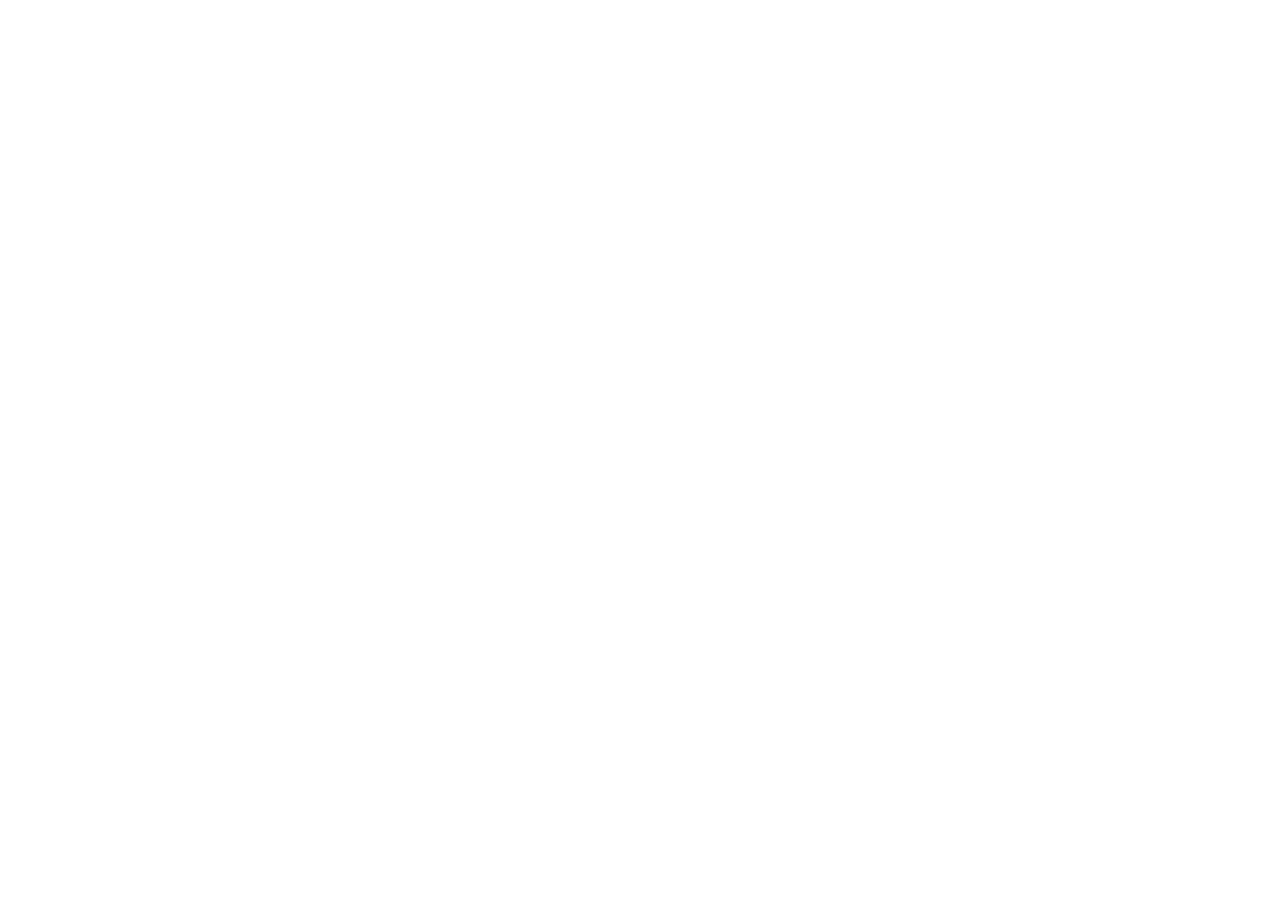
==== index.html @ 9c516836 "fichiers du début" ====
<!DOCTYPE html>
<html lang="en">
<head>
    <meta charset="UTF-8">
    <meta name="viewport" content="width=device-width, initial-scale=1.0">
    <title>Document</title>
</head>
<body>
    
</body>
</html>
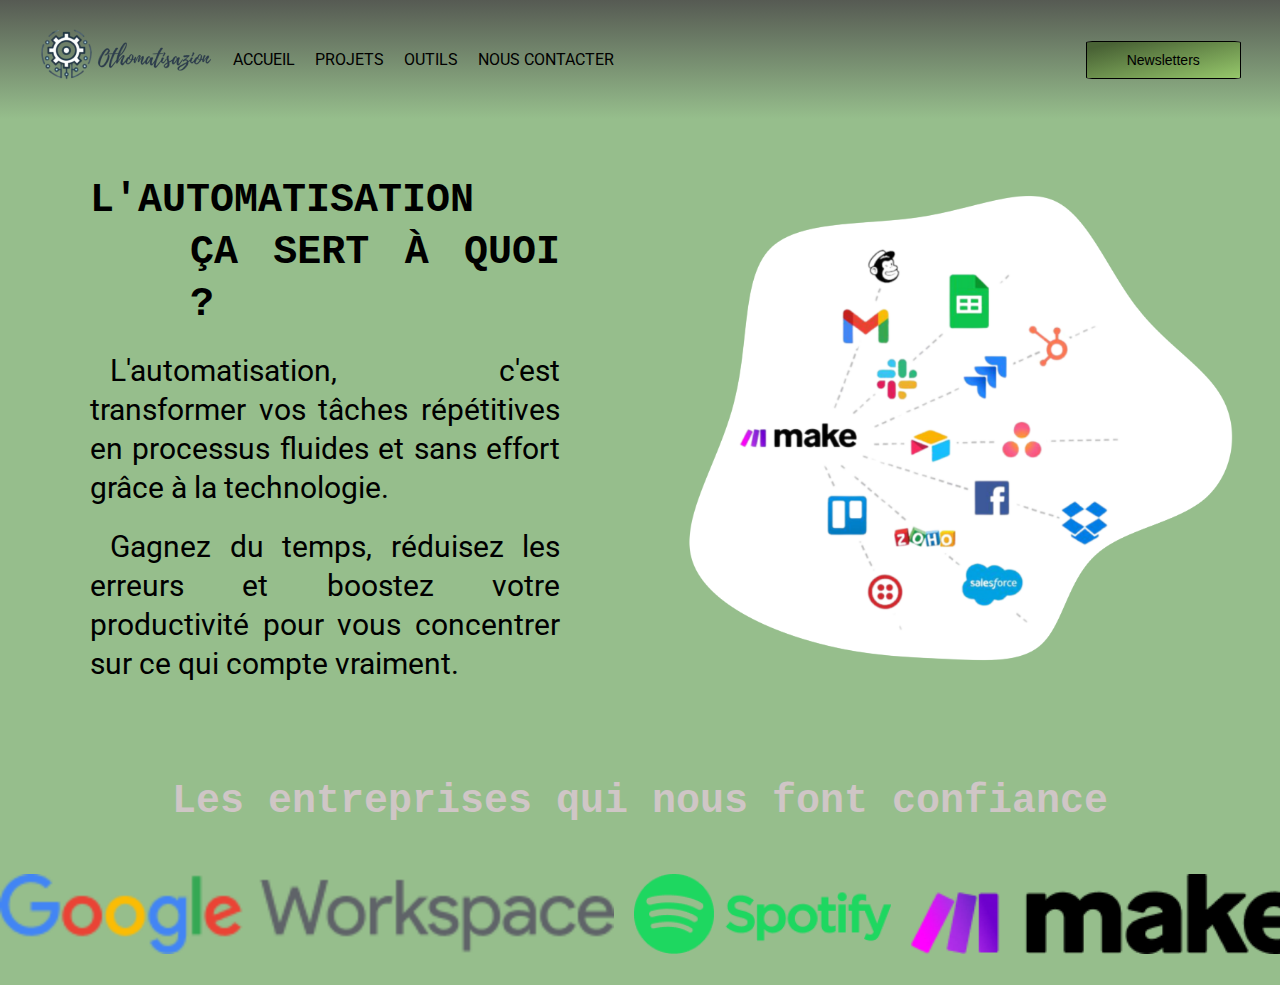
==== commit e1ff996e: "début de la page d'accueil" ====
--- a/index.html
+++ b/index.html
@@ -1,11 +1,77 @@
 <!DOCTYPE html>
 <html lang="en">
-<head>
-    <meta charset="UTF-8">
-    <meta name="viewport" content="width=device-width, initial-scale=1.0">
-    <title>Document</title>
-</head>
-<body>
-    
-</body>
-</html>+  <head>
+    <meta charset="UTF-8" />
+    <meta name="viewport" content="width=device-width, initial-scale=1.0" />
+    <link rel="stylesheet" href="CSS/global.css" />
+    <link rel="stylesheet" href="CSS/index.css" />
+    <script src="JS/index.js" defer></script>
+    <title>Othomatisazion</title>
+  </head>
+  <body>
+    <header>
+      <div class="logo">
+        <img src="img/logo.png" alt="Logo de l'entreprise" />
+      </div>
+      <nav>
+        <ul>
+          <li><a href="/">Accueil</a></li>
+          <li><a href="/">Projets</a></li>
+          <li><a href="/">Outils</a></li>
+          <li><a href="/">Nous contacter</a></li>
+        </ul>
+      </nav>
+      <div class="newsletters">
+        <button type="button" class="button-newsletters">Newsletters</button>
+      </div>
+    </header>
+
+    <div class="container">
+      <div class="main">
+        <div class="text">
+          <h1>
+            L'automatisation
+            <div class="tab">ça sert à quoi ?</div>
+          </h1>
+          <p>
+            L'automatisation, c'est transformer vos tâches répétitives en
+            processus fluides et sans effort grâce à la technologie.
+          </p>
+          <p>
+            Gagnez du temps, réduisez les erreurs et boostez votre productivité
+            pour vous concentrer sur ce qui compte vraiment.
+          </p>
+        </div>
+        <div class="ilustration">
+          <img class="blob" src="img/blob-make.png" alt="Blob 1" />
+        </div>
+      </div>
+      <div class="companies">
+        <h2>Les entreprises qui nous font confiance</h2>
+        <div class="logos">
+          <div class="logo-track">
+            <img
+              src="img/google-workspace logo.png"
+              alt="Logo de Google Workspace"
+            />
+            <img src="img/spotify logo.png" alt="Logo de Spotify" />
+            <img src="img/make-logo-rgb-3 logo.png" alt="Logo de Make" />
+            <img src="img/N8n-logo-new logo.png" alt="Logo de N8n" />
+            <img src="img/amazon.png" alt="Logo de Amazon" />
+            <img src="img/discord.png" alt="Logo de Discord" />
+            <!-- Duplicate for infinite scrolling -->
+            <img
+              src="img/google-workspace logo.png"
+              alt="Logo de Google Workspace"
+            />
+            <img src="img/spotify logo.png" alt="Logo de Spotify" />
+            <img src="img/make-logo-rgb-3 logo.png" alt="Logo de Make" />
+            <img src="img/N8n-logo-new logo.png" alt="Logo de N8n" />
+            <img src="img/amazon.png" alt="Logo de Amazon" />
+            <img src="img/discord.png" alt="Logo de Discord" />
+          </div>
+        </div>
+      </div>
+    </div>
+  </body>
+</html>
--- a/CSS/global.css
+++ b/CSS/global.css
@@ -0,0 +1,92 @@
+@import url('https://fonts.googleapis.com/css2?family=Roboto:wght@400&display=swap');
+
+*,
+::before,
+::after {
+    box-sizing: inherit;
+    margin: 0;
+    padding: 0;
+}
+
+html {
+    box-sizing: border-box;
+    font-size: 62.5%;
+}
+
+body {
+    color: black;
+    font-family: 'Roboto', sans-serif;
+    font-weight: normal;
+    background-color: #96BE8C;
+}
+
+h1 {
+    font-family: 'Roboto Mono', monospace;
+    text-transform: uppercase;
+    font-size: 40px;
+}
+
+.tab {
+    display: block;
+    margin-left: 10rem;
+}
+
+header {
+    background: linear-gradient(to bottom, rgba(75, 73, 73, 0.85), rgba(0, 0, 0, 0));
+    display: flex;
+    justify-content: flex-start; /* Align items to the left */
+    align-items: center;
+    padding: 1rem 1.5%;
+}
+
+header nav {
+    margin-left: 2rem; /* Adjust margin to position nav correctly */
+}
+
+header nav ul {
+    display: flex;
+    font-size: 1.6rem;
+    justify-content: flex-start; /* Align items to the left */
+    align-items: center;
+    list-style: none;
+    gap: 2rem;
+    text-transform: uppercase;
+}
+
+header nav ul li {
+    transition: transform 0.3s ease;
+}
+
+header nav ul li:hover {
+    transform: scale(1.05);
+}
+
+header .newsletters {
+    margin: 0 2rem;
+}
+
+header a {
+    color: black;
+    text-decoration: none;
+}
+header .newsletters {
+    margin-left: auto;
+}
+
+.button-newsletters {
+    background-image: linear-gradient(to bottom right, #496235 0%, #496235 10%, #96C86B 100%);
+    color: black;
+    padding: 1rem 4rem;
+    font-size: 1.4rem;
+    border-radius: 4%;
+    border: 1px black solid;
+    outline: none;
+    cursor: pointer;
+    transition: background-image 0.5s ease, transform 0.2s ease;
+}
+
+.button-newsletters:hover {
+    background-image: linear-gradient(to top, #7CA976, #7CA976);
+    transform: translate(-5px, -5px);
+    box-shadow: 3px 3px rgba(0, 0, 0, 0.3);
+}--- a/CSS/index.css
+++ b/CSS/index.css
@@ -0,0 +1,99 @@
+.main {
+    display: grid;
+    grid-template-columns: 1fr 1fr;
+    gap: 2rem;
+    margin: 2rem;
+    justify-items: center;
+    align-items: center;
+}
+
+.main .text {
+    margin: 0rem 7rem;
+    justify-content: center;
+    align-items: center;
+    text-align: justify;
+    line-height: 1.3;
+}
+
+h1 {
+    margin-bottom: 2rem;
+}
+
+p {
+    margin-bottom: 2rem;
+}
+
+.ilustration {
+    display: flex;
+    justify-content: center;
+    align-items: center;
+}
+
+.blob {
+    z-index: 1;
+    width: 600px;
+}
+
+p {
+    font-size: 30px;
+    text-indent: 2rem;
+}
+
+.make {
+    position: absolute;
+    z-index: 2;
+}
+
+.companies {
+    text-align: center;
+    margin: 20px 0;
+}
+
+.companies h2 {
+    margin-bottom: 20px;
+    font-size: 24px;
+    color: #333;
+}
+
+.logos {
+    display: flex;
+    overflow: hidden;
+    position: relative;
+    width: 100%;
+    height: 100px;
+    align-items: center;
+}
+
+.logos .logo-track {
+    display: flex;
+    gap: 20px;
+    animation: scroll 20s linear infinite;
+}
+
+.logos img {
+    height: 80px;
+    object-fit: contain;
+    transition: transform 0.3s;
+}
+
+.logos img:hover {
+    transform: scale(1.1);
+}
+
+@keyframes scroll {
+    0% {
+        transform: translateX(0);
+    }
+
+    100% {
+        transform: translateX(-100%);
+    }
+}
+
+.companies h2 {
+    font-size: 40px;
+    font-family: 'Roboto Mono', monospace;
+    color: rgb(207, 198, 198);
+    text-align: center;
+    padding: 2rem;
+}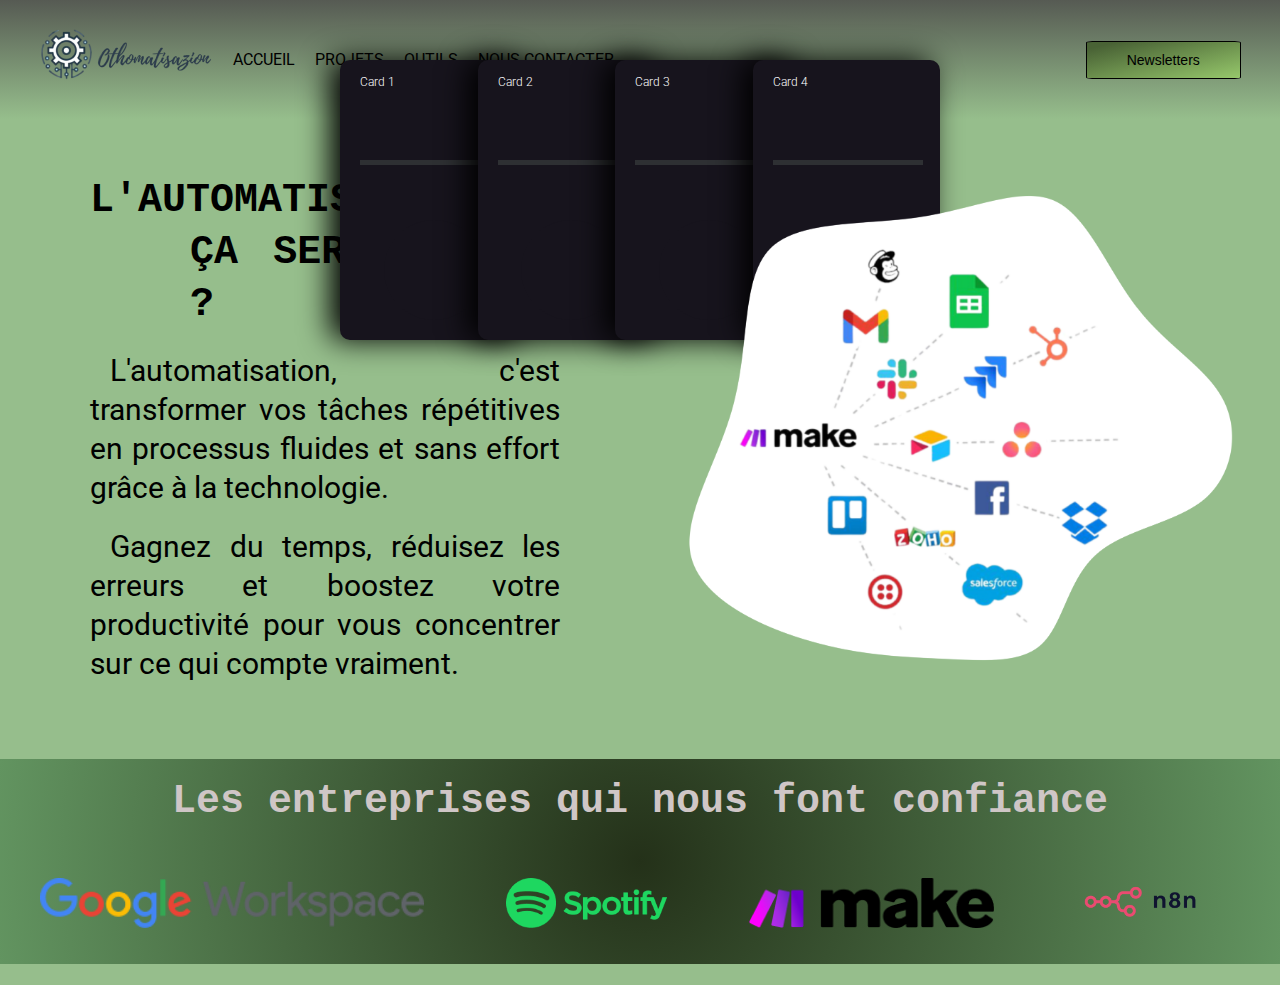
==== commit 18563b4a: "update" ====
--- a/index.html
+++ b/index.html
@@ -49,7 +49,7 @@
       <div class="companies">
         <h2>Les entreprises qui nous font confiance</h2>
         <div class="logos">
-          <div class="logo-track">
+          <div class="logos-slide">
             <img
               src="img/google-workspace logo.png"
               alt="Logo de Google Workspace"
@@ -72,6 +72,59 @@
           </div>
         </div>
       </div>
+
+      <!--https://codepen.io/william-goldsworthy/pen/JzVajj-->
+
+      <div class="container-cards">
+        <div class="card">
+          <h3 class="title">Card 1</h3>
+          <div class="bar">
+            <div class="emptybar"></div>
+            <div class="filledbar"></div>
+          </div>
+          <div class="circle">
+            <svg version="1.1" xmlns="http://www.w3.org/2000/svg">
+              <circle class="stroke" cx="60" cy="60" r="50" />
+            </svg>
+          </div>
+        </div>
+        <div class="card">
+          <h3 class="title">Card 2</h3>
+          <div class="bar">
+            <div class="emptybar"></div>
+            <div class="filledbar"></div>
+          </div>
+          <div class="circle">
+            <svg version="1.1" xmlns="http://www.w3.org/2000/svg">
+              <circle class="stroke" cx="60" cy="60" r="50" />
+            </svg>
+          </div>
+        </div>
+        <div class="card">
+          <h3 class="title">Card 3</h3>
+          <div class="bar">
+            <div class="emptybar"></div>
+            <div class="filledbar"></div>
+          </div>
+          <div class="circle">
+            <svg version="1.1" xmlns="http://www.w3.org/2000/svg">
+              <circle class="stroke" cx="60" cy="60" r="50" />
+            </svg>
+          </div>
+        </div>
+        <div class="card">
+          <h3 class="title">Card 4</h3>
+          <div class="bar">
+            <div class="emptybar"></div>
+            <div class="filledbar"></div>
+          </div>
+          <div class="circle">
+            <svg version="1.1" xmlns="http://www.w3.org/2000/svg">
+              <circle class="stroke" cx="60" cy="60" r="50" />
+            </svg>
+          </div>
+        </div>
+      </div>
     </div>
   </body>
 </html>
--- a/CSS/index.css
+++ b/CSS/index.css
@@ -45,12 +45,12 @@
 }
 
 .companies {
+    background-image: radial-gradient(circle at 50% 50%, #243119, #629460);
     text-align: center;
     margin: 20px 0;
 }
 
 .companies h2 {
-    margin-bottom: 20px;
     font-size: 24px;
     color: #333;
 }
@@ -80,14 +80,50 @@
     transform: scale(1.1);
 }
 
-@keyframes scroll {
-    0% {
+@keyframes slide {
+    from {
         transform: translateX(0);
     }
 
-    100% {
+    to {
         transform: translateX(-100%);
     }
+}
+
+.logos {
+    overflow: hidden;
+    padding: 60px 0;
+    white-space: nowrap;
+    position: relative;
+}
+
+.logos:before,
+.logos:after {
+    position: absolute;
+    top: 0;
+    width: 250px;
+    height: 100%;
+    content: "";
+    z-index: 2;
+}
+
+.logos:before {
+    left: 0;
+}
+
+.logos:after {
+    right: 0;
+}
+
+
+.logos-slide {
+    display: inline-block;
+    animation: 35s slide infinite linear;
+}
+
+.logos-slide img {
+    height: 50px;
+    margin: 0 40px;
 }
 
 .companies h2 {
@@ -96,4 +132,110 @@
     color: rgb(207, 198, 198);
     text-align: center;
     padding: 2rem;
-}+}
+
+
+
+
+
+
+
+.card {
+    display: flex;
+    height: 280px;
+    width: 200px;
+    background-color: #17141d;
+    border-radius: 10px;
+    box-shadow: -1rem 0 3rem #000;
+  /*   margin-left: -50px; */
+    transition: 0.4s ease-out;
+    position: relative;
+    left: 0px;
+  }
+  
+  .card:not(:first-child) {
+      margin-left: -50px;
+  }
+  
+  .card:hover {
+    transform: translateY(-20px);
+    transition: 0.4s ease-out;
+  }
+  
+  .card:hover ~ .card {
+    position: relative;
+    left: 50px;
+    transition: 0.4s ease-out;
+  }
+  
+  .title {
+    color: white;
+    font-weight: 300;
+    position: absolute;
+    left: 20px;
+    top: 15px;
+  }
+  
+  .bar {
+    position: absolute;
+    top: 100px;
+    left: 20px;
+    height: 5px;
+    width: 150px;
+  }
+  
+  .emptybar {
+    background-color: #2e3033;
+    width: 100%;
+    height: 100%;
+  }
+  
+  .filledbar {
+    position: absolute;
+    top: 0px;
+    z-index: 3;
+    width: 0px;
+    height: 100%;
+    background: rgb(0,154,217);
+    background: linear-gradient(90deg, rgba(0,154,217,1) 0%, rgba(217,147,0,1) 65%, rgba(255,186,0,1) 100%);
+    transition: 0.6s ease-out;
+  }
+  
+  .card:hover .filledbar {
+    width: 120px;
+    transition: 0.4s ease-out;
+  }
+  
+  .circle {
+    position: absolute;
+    top: 150px;
+    left: calc(50% - 60px);
+  }
+  
+  .stroke {
+    stroke: white;
+    stroke-dasharray: 360;
+    stroke-dashoffset: 360;
+    transition: 0.6s ease-out;
+  }
+  
+  svg {
+    fill: #17141d;
+    stroke-width: 2px;
+  }
+  
+  .card:hover .stroke {
+    stroke-dashoffset: 100;
+    transition: 0.6s ease-out;
+  }
+
+  
+
+.container-cards {
+    position: absolute;
+    height: 300px;
+    width: 600px;
+    top: 60px;
+    left: calc(50% - 300px);
+    display: flex;
+  }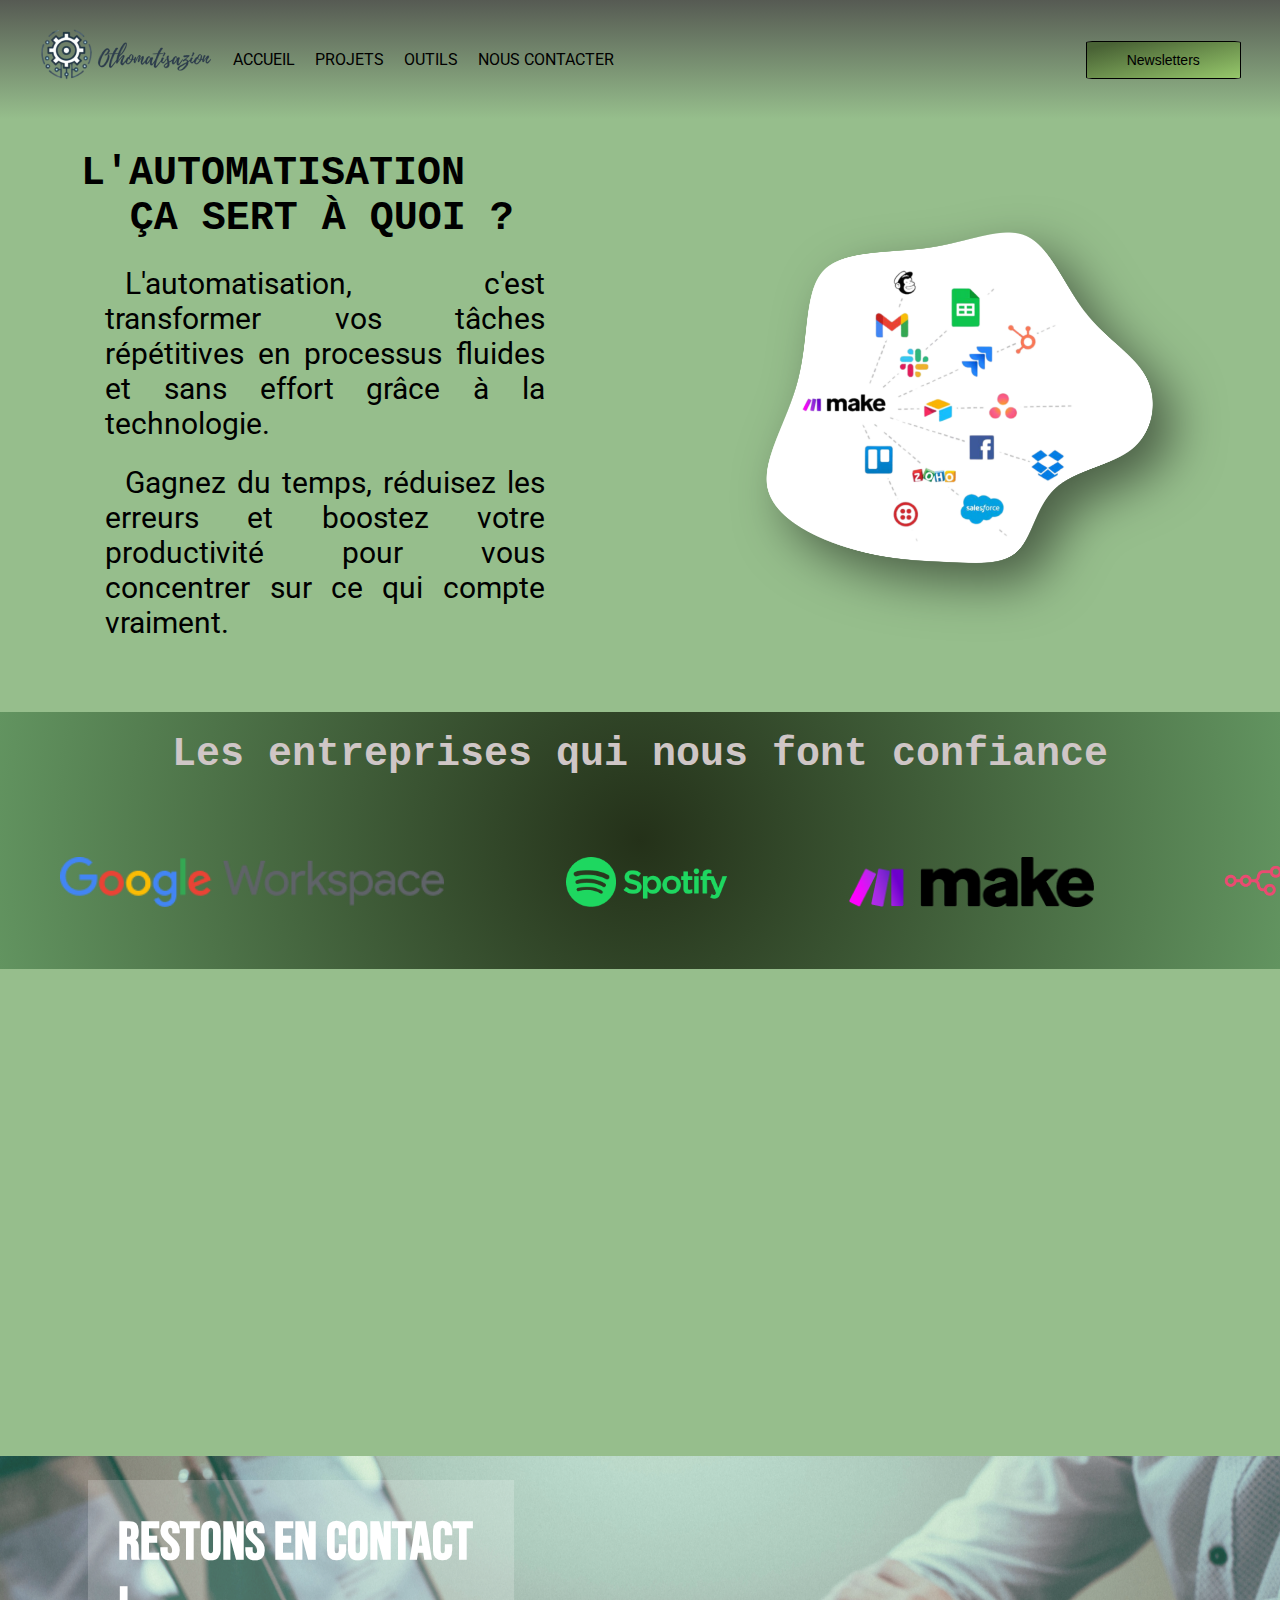
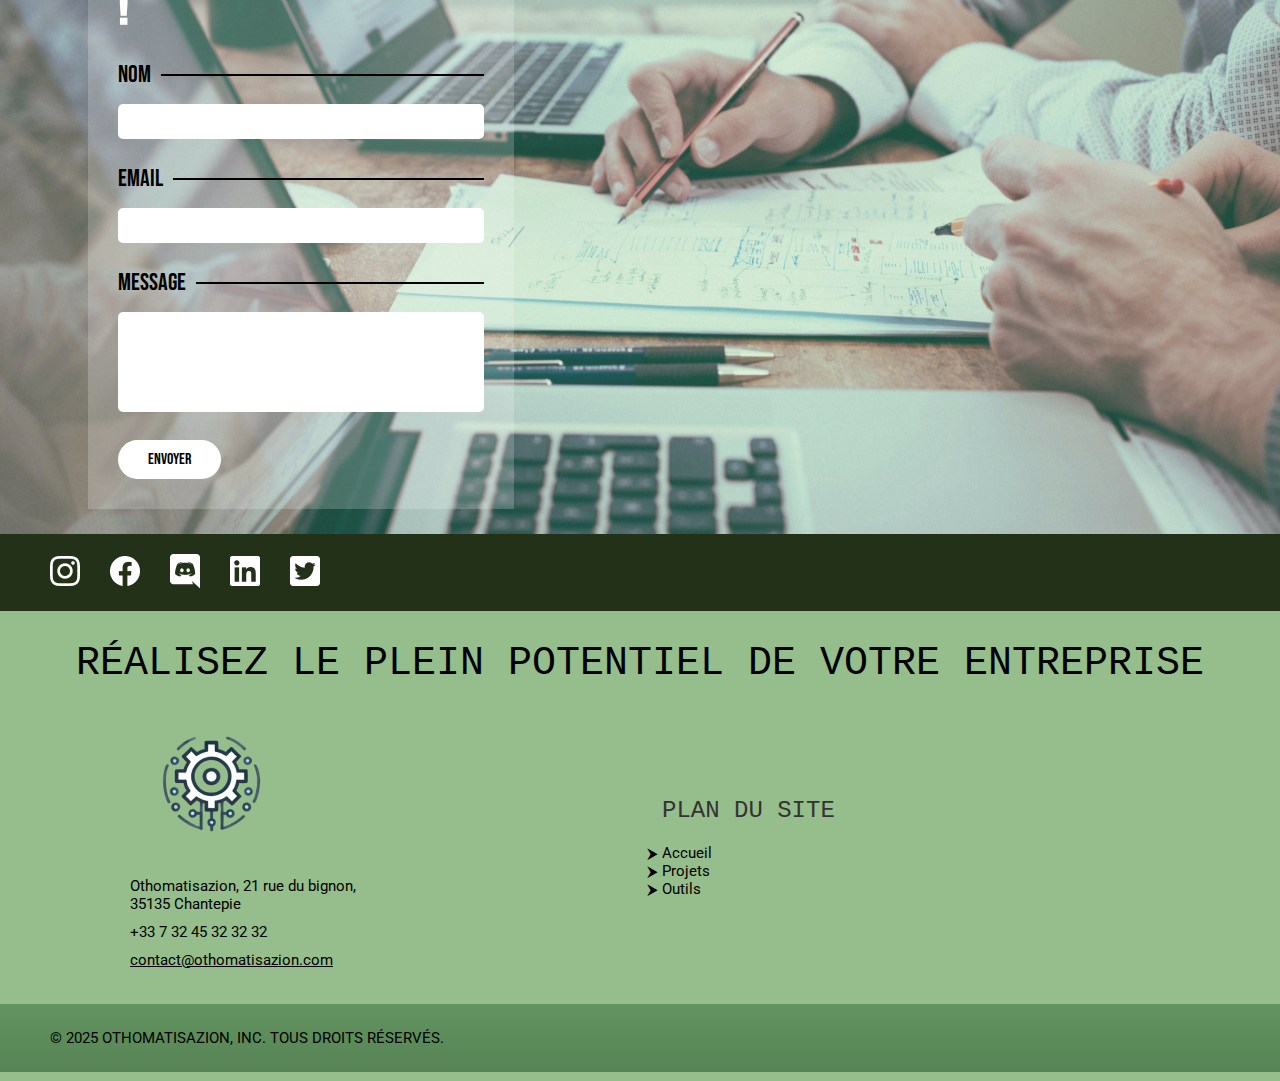
==== commit d77de1ba: "Finish index page with responsive" ====
--- a/index.html
+++ b/index.html
@@ -1,130 +1,191 @@
 <!DOCTYPE html>
 <html lang="en">
-  <head>
-    <meta charset="UTF-8" />
-    <meta name="viewport" content="width=device-width, initial-scale=1.0" />
-    <link rel="stylesheet" href="CSS/global.css" />
-    <link rel="stylesheet" href="CSS/index.css" />
-    <script src="JS/index.js" defer></script>
-    <title>Othomatisazion</title>
-  </head>
-  <body>
-    <header>
-      <div class="logo">
-        <img src="img/logo.png" alt="Logo de l'entreprise" />
+
+<head>
+  <meta charset="UTF-8" />
+  <meta name="viewport" content="width=device-width, initial-scale=1.0" />
+  <link rel="stylesheet" href="CSS/global.css" />
+  <link rel="stylesheet" href="CSS/index.css" />
+  <script src="JS/index.js" defer></script>
+  <title>Othomatisazion</title>
+  <link rel="icon" href="img/icon.png" type="image/x-icon" />
+</head>
+
+<body>
+  <header>
+    <div class="logo">
+      <img src="img/logo.png" alt="Logo de l'entreprise" />
+    </div>
+    <button class="burger-menu" aria-label="Toggle navigation">
+      &#9776;
+    </button>
+    <nav>
+      <ul>
+        <li><a href="/">Accueil</a></li>
+        <li><a href="/">Projets</a></li>
+        <li><a href="/">Outils</a></li>
+        <li><a href="#contact">Nous contacter</a></li>
+      </ul>
+    </nav>
+    <div class="newsletters">
+      <button type="button" class="button-newsletters">Newsletters</button>
+    </div>
+  </header>
+
+  <div class="container">
+    <div class="main">
+      <div class="text">
+        <h1>
+          L'automatisation
+          <br />
+          <span>ça sert à quoi ?</span>
+        </h1>
+        <p class="tab">
+          L'automatisation, c'est transformer vos tâches répétitives en
+          processus fluides et sans effort grâce à la technologie.
+        </p>
+        <p class="tab">
+          Gagnez du temps, réduisez les erreurs et boostez votre productivité
+          pour vous concentrer sur ce qui compte vraiment.
+        </p>
       </div>
-      <nav>
-        <ul>
-          <li><a href="/">Accueil</a></li>
-          <li><a href="/">Projets</a></li>
-          <li><a href="/">Outils</a></li>
-          <li><a href="/">Nous contacter</a></li>
-        </ul>
-      </nav>
-      <div class="newsletters">
-        <button type="button" class="button-newsletters">Newsletters</button>
+      <div class="ilustration">
+        <img class="blob" src="img/blob-make.png" alt="Blob 1" />
       </div>
-    </header>
-
-    <div class="container">
-      <div class="main">
-        <div class="text">
-          <h1>
-            L'automatisation
-            <div class="tab">ça sert à quoi ?</div>
-          </h1>
-          <p>
-            L'automatisation, c'est transformer vos tâches répétitives en
-            processus fluides et sans effort grâce à la technologie.
-          </p>
-          <p>
-            Gagnez du temps, réduisez les erreurs et boostez votre productivité
-            pour vous concentrer sur ce qui compte vraiment.
-          </p>
-        </div>
-        <div class="ilustration">
-          <img class="blob" src="img/blob-make.png" alt="Blob 1" />
-        </div>
-      </div>
-      <div class="companies">
-        <h2>Les entreprises qui nous font confiance</h2>
-        <div class="logos">
-          <div class="logos-slide">
-            <img
-              src="img/google-workspace logo.png"
-              alt="Logo de Google Workspace"
-            />
+    </div>
+    <div class="companies">
+      <h2>Les entreprises qui nous font confiance</h2>
+      <div class="logos">
+        <div class="logos-slide">
+          <a href="https://workspace.google.com/" target="_blank">
+            <img src="img/google-workspace logo.png" alt="Logo de Google Workspace" />
+          </a>
+          <a href="https://www.spotify.com/" target="_blank">
             <img src="img/spotify logo.png" alt="Logo de Spotify" />
+          </a>
+          <a href="https://www.make.com/" target="_blank">
             <img src="img/make-logo-rgb-3 logo.png" alt="Logo de Make" />
+          </a>
+          <a href="https://n8n.io/" target="_blank">
             <img src="img/N8n-logo-new logo.png" alt="Logo de N8n" />
+          </a>
+          <a href="https://www.amazon.com/" target="_blank">
             <img src="img/amazon.png" alt="Logo de Amazon" />
+          </a>
+          <a href="https://discord.com/" target="_blank">
             <img src="img/discord.png" alt="Logo de Discord" />
-            <!-- Duplicate for infinite scrolling -->
-            <img
-              src="img/google-workspace logo.png"
-              alt="Logo de Google Workspace"
-            />
-            <img src="img/spotify logo.png" alt="Logo de Spotify" />
-            <img src="img/make-logo-rgb-3 logo.png" alt="Logo de Make" />
-            <img src="img/N8n-logo-new logo.png" alt="Logo de N8n" />
-            <img src="img/amazon.png" alt="Logo de Amazon" />
-            <img src="img/discord.png" alt="Logo de Discord" />
-          </div>
-        </div>
-      </div>
-
-      <!--https://codepen.io/william-goldsworthy/pen/JzVajj-->
-
-      <div class="container-cards">
-        <div class="card">
-          <h3 class="title">Card 1</h3>
-          <div class="bar">
-            <div class="emptybar"></div>
-            <div class="filledbar"></div>
-          </div>
-          <div class="circle">
-            <svg version="1.1" xmlns="http://www.w3.org/2000/svg">
-              <circle class="stroke" cx="60" cy="60" r="50" />
-            </svg>
-          </div>
-        </div>
-        <div class="card">
-          <h3 class="title">Card 2</h3>
-          <div class="bar">
-            <div class="emptybar"></div>
-            <div class="filledbar"></div>
-          </div>
-          <div class="circle">
-            <svg version="1.1" xmlns="http://www.w3.org/2000/svg">
-              <circle class="stroke" cx="60" cy="60" r="50" />
-            </svg>
-          </div>
-        </div>
-        <div class="card">
-          <h3 class="title">Card 3</h3>
-          <div class="bar">
-            <div class="emptybar"></div>
-            <div class="filledbar"></div>
-          </div>
-          <div class="circle">
-            <svg version="1.1" xmlns="http://www.w3.org/2000/svg">
-              <circle class="stroke" cx="60" cy="60" r="50" />
-            </svg>
-          </div>
-        </div>
-        <div class="card">
-          <h3 class="title">Card 4</h3>
-          <div class="bar">
-            <div class="emptybar"></div>
-            <div class="filledbar"></div>
-          </div>
-          <div class="circle">
-            <svg version="1.1" xmlns="http://www.w3.org/2000/svg">
-              <circle class="stroke" cx="60" cy="60" r="50" />
-            </svg>
-          </div>
+          </a>
         </div>
       </div>
     </div>
-  </body>
-</html>
+
+    <div class="cards">
+      <div class="card">
+        <div class="circle">
+          <h2>1</h2>
+        </div>
+        <p>Automatisez vos processus pour gagner du temps et accomplir plus, plus rapidement.</p>
+      </div>
+      <div class="card">
+        <div class="circle">
+          <h2>2</h2>
+        </div>
+        <p>Réduisez les erreurs humaines avec des solutions précises et performantes.</p>
+      </div>
+      <div class="card">
+        <div class="circle">
+          <h2>3</h2>
+        </div>
+        <p>Libérez-vous des tâches répétitives pour vous concentrer sur vos objectifs stratégiques.</p>
+      </div>
+    </div>
+
+
+    <div class="contact" id="contact">
+      <div class="form">
+        <h2>Restons en contact !</h2>
+        <form action="index.php" method="post">
+          <div class="input">
+            <div class="label-line">
+              <label for="name">Nom</label>
+              <div class="line"></div>
+            </div>
+            <input type="text" id="name" name="name" required />
+          </div>
+          <div class="input">
+            <div class="label-line">
+              <label for="email">Email</label>
+              <div class="line"></div>
+            </div>
+            <input type="email" id="email" name="email" required />
+          </div>
+          <div class="input">
+            <div class="label-line">
+              <label for="message">Message</label>
+              <div class="line"></div>
+            </div>
+            <textarea id="message" name="message" required style="resize: none;"></textarea>
+          </div>
+          <button class="contact-button"><span>Envoyer</span></button>
+        </form>
+      </div>
+    </div>
+
+
+
+
+    <div class="footer">
+      <div class="socialmedia">
+        <a href="https://www.instagram.com/" target="_blank">
+          <img src="img/instagram.png" alt="Logo d'Instagram" />
+        </a>
+        <a href="https://www.facebook.com/" target="_blank">
+          <img src="img/facebook.png" alt="Logo de Facebook" />
+        </a>
+        <a href="https://www.discord.com/" target="_blank">
+          <img src="img/discord-icon.png" alt="Logo de Discord" />
+        </a>
+        <a href="https://www.linkedin.com/" target="_blank">
+          <img src="img/linkedin.png" alt="Logo de LinkedIn" />
+        </a>
+        <a href="https://www.twitter.com/" target="_blank">
+          <img src="img/twitter.png" alt="Logo de Twitter" />
+        </a>
+
+      </div>
+      <div class="title">
+        <h2>Réalisez le plein potentiel de votre entreprise</h2>
+      </div>
+      <div class="main-footer">
+
+        <div class="left">
+          <img src="img/icon.png" alt="Logo de l'entreprise" />
+          <p class="address">Othomatisazion, 21 rue du bignon,
+            <br />
+            35135 Chantepie
+          </p>
+          <p class="phone">+33 7 32 45 32 32 32</p>
+          <p class="email">
+            <a href="mailto:contact@othomatisazion.com">contact@othomatisazion.com</a>
+          </p>
+        </div>
+        <div class="right">
+          <h2>Plan du site</h2>
+          <nav>
+            <ul>
+              <li><a href="/">Accueil</a></li>
+              <li><a href="/">Projets</a></li>
+              <li><a href="/">Outils</a></li>
+            </ul>
+          </nav>
+        </div>
+
+      </div>
+      <div class="copy">
+        <p>&copy; 2025 Othomatisazion, Inc. Tous droits réservés.</p>
+      </div>
+
+    </div>
+</body>
+
+</html>--- a/CSS/global.css
+++ b/CSS/global.css
@@ -1,92 +1,289 @@
-@import url('https://fonts.googleapis.com/css2?family=Roboto:wght@400&display=swap');
+@import url("https://fonts.googleapis.com/css2?family=Roboto:wght@400&display=swap");
 
 *,
 ::before,
 ::after {
-    box-sizing: inherit;
+  box-sizing: inherit;
+  margin: 0;
+  padding: 0;
+}
+
+/* Variables CSS */
+:root {
+  --main-font: "Bebas Neue", serif;
+  --secondary-font: "Roboto Mono", monospace;
+  --primary-color: #243119;
+  --secondary-color: #629460;
+  --tertiary-color: #496235;
+  --light-color: #96c86b;
+  --text-color: #333;
+  --background-gradient: radial-gradient(
+    circle at 50% 50%,
+    var(--primary-color),
+    var(--secondary-color)
+  );
+  --shadow-color: rgba(0, 0, 0, 0.5);
+  --hover-shadow-color: rgba(0, 0, 0, 0.7);
+  --transition-duration: 0.3s;
+}
+
+html {
+  box-sizing: border-box;
+  font-size: 62.5%;
+}
+
+body {
+  color: black;
+  font-family: "Roboto", sans-serif;
+  font-weight: normal;
+  background-color: #96be8c;
+}
+
+h1 {
+  font-family: "Roboto Mono", monospace;
+  text-transform: uppercase;
+  font-size: 40px;
+}
+
+header {
+  background: linear-gradient(
+    to bottom,
+    rgba(75, 73, 73, 0.85),
+    rgba(0, 0, 0, 0)
+  );
+  display: flex;
+  justify-content: flex-start; /* Align items to the left */
+  align-items: center;
+  padding: 1rem 1.5%;
+  position: relative;
+}
+
+header nav {
+  margin-left: 2rem; /* Adjust margin to position nav correctly */
+}
+
+header nav ul {
+  display: flex;
+  font-size: 1.6rem;
+  justify-content: flex-start; /* Align items to the left */
+  align-items: center;
+  list-style: none;
+  gap: 2rem;
+  text-transform: uppercase;
+}
+header nav ul li {
+  transition: transform 0.3s ease;
+}
+
+header nav ul li:hover {
+  transform: scale(1.05);
+}
+
+header .newsletters {
+  margin: 0 2rem;
+}
+
+header a {
+  color: black;
+  text-decoration: none;
+}
+header .newsletters {
+  margin-left: auto;
+}
+
+.button-newsletters {
+  background-image: linear-gradient(
+    to bottom right,
+    #496235 0%,
+    #496235 10%,
+    #96c86b 100%
+  );
+  color: black;
+  padding: 1rem 4rem;
+  font-size: 1.4rem;
+  border-radius: 4%;
+  border: 1px black solid;
+  outline: none;
+  cursor: pointer;
+  transition: background-image 0.5s ease, transform 0.2s ease;
+}
+
+.button-newsletters:hover {
+  background-image: linear-gradient(to top, #7ca976, #7ca976);
+  transform: translate(-5px, -5px);
+  box-shadow: 3px 3px rgba(0, 0, 0, 0.3);
+}
+
+.burger-menu {
+  display: none;
+  font-size: 2rem;
+  background: none;
+  border: none;
+  cursor: pointer;
+  position: absolute;
+  top: 2rem;
+  right: 2rem;
+}
+
+.footer {
+  width: 100%;
+}
+
+.footer .socialmedia {
+  display: flex;
+  justify-content: left;
+  align-items: center;
+  gap: 30px;
+  padding: 20px 50px;
+  background-color: var(--primary-color);
+  transition: background-color var(--transition-duration);
+}
+
+.footer .socialmedia a {
+  display: inline-block;
+  transition: transform var(--transition-duration),
+    filter var(--transition-duration);
+}
+
+.footer .socialmedia a:hover {
+  transform: scale(1.2);
+  filter: brightness(1.2);
+}
+
+.title h2 {
+  font-size: 40px;
+  font-family: var(--secondary-font);
+  font-weight: 1;
+  text-transform: uppercase;
+  text-align: center;
+  padding: 3rem;
+}
+
+.main-footer {
+  display: flex;
+  align-items: center;
+  padding: 20px 50px;
+  font-size: 20px;
+}
+
+.left {
+  width: 40%;
+  margin: 0 7rem;
+}
+
+.left p {
+  font-size: 15px;
+  margin: 10px;
+}
+
+.right li {
+  list-style: "⮞ ";
+  font-size: 15px;
+}
+
+.right ul {
+  margin: 20px 0;
+}
+
+.right h2 {
+  font-size: 24px;
+  color: var(--text-color);
+  font-family: var(--secondary-font);
+  text-transform: uppercase;
+  font-weight: 1;
+}
+
+.footer a:visited,
+.footer a:link {
+  color: black;
+}
+
+.right a {
+  text-decoration: none;
+}
+.copy {
+  color: black;
+  text-align: left;
+  padding: 20px 0;
+  background-image: linear-gradient(to top, #588456, var(--secondary-color));
+  margin: 0.5rem 0;
+  overflow: hidden; /* Ajouté pour s'assurer qu'il n'y a pas de débordement */
+}
+
+.copy p {
+  font-size: 15px;
+  margin: 0.5rem 50px;
+  text-transform: uppercase;
+}
+@media (max-width: 768px) {
+  .burger-menu {
+    display: block;
+  }
+
+  header nav ul {
+    display: none;
+    flex-direction: column;
+    position: absolute;
+    top: 100%;
+    left: 0;
+    width: 100%;
+    background: white;
+    padding: 1rem;
+    box-shadow: 0 4px 8px rgba(0, 0, 0, 0.1);
+    opacity: 0;
+    transition: opacity 0.3s ease;
+  }
+
+  nav ul.open {
+    display: flex;
+    opacity: 1;
+  }
+
+  .logo img {
+    width: 150px;
+    height: auto;
+  }
+
+  .button-newsletters {
+    display: none;
+  }
+
+  .main-footer {
+    flex-direction: column;
+    padding: 20px 0;
+  }
+
+  .left {
+    width: 100%;
     margin: 0;
-    padding: 0;
-}
-
-html {
-    box-sizing: border-box;
-    font-size: 62.5%;
-}
-
-body {
-    color: black;
-    font-family: 'Roboto', sans-serif;
-    font-weight: normal;
-    background-color: #96BE8C;
-}
-
-h1 {
-    font-family: 'Roboto Mono', monospace;
-    text-transform: uppercase;
-    font-size: 40px;
-}
-
-.tab {
-    display: block;
-    margin-left: 10rem;
-}
-
-header {
-    background: linear-gradient(to bottom, rgba(75, 73, 73, 0.85), rgba(0, 0, 0, 0));
     display: flex;
-    justify-content: flex-start; /* Align items to the left */
+    justify-content: center;
     align-items: center;
-    padding: 1rem 1.5%;
-}
-
-header nav {
-    margin-left: 2rem; /* Adjust margin to position nav correctly */
-}
-
-header nav ul {
+    flex-direction: column; /* Si vous avez plusieurs éléments à empiler verticalement */
+    margin-bottom: 2.5rem;
+  }
+
+  .right {
+    width: 100%;
+    margin: 0;
+  }
+
+  .right h2 {
+    text-align: center;
+  }
+
+  .right ul {
     display: flex;
-    font-size: 1.6rem;
-    justify-content: flex-start; /* Align items to the left */
+    flex-direction: column;
+    justify-content: center;
     align-items: center;
-    list-style: none;
-    gap: 2rem;
-    text-transform: uppercase;
-}
-
-header nav ul li {
-    transition: transform 0.3s ease;
-}
-
-header nav ul li:hover {
-    transform: scale(1.05);
-}
-
-header .newsletters {
-    margin: 0 2rem;
-}
-
-header a {
-    color: black;
-    text-decoration: none;
-}
-header .newsletters {
-    margin-left: auto;
-}
-
-.button-newsletters {
-    background-image: linear-gradient(to bottom right, #496235 0%, #496235 10%, #96C86B 100%);
-    color: black;
-    padding: 1rem 4rem;
-    font-size: 1.4rem;
-    border-radius: 4%;
-    border: 1px black solid;
-    outline: none;
-    cursor: pointer;
-    transition: background-image 0.5s ease, transform 0.2s ease;
-}
-
-.button-newsletters:hover {
-    background-image: linear-gradient(to top, #7CA976, #7CA976);
-    transform: translate(-5px, -5px);
-    box-shadow: 3px 3px rgba(0, 0, 0, 0.3);
-}+  }
+
+  .right li {
+    margin: 10px 0;
+  }
+
+  .copy p {
+    text-align: center;
+  }
+}
--- a/CSS/index.css
+++ b/CSS/index.css
@@ -1,241 +1,329 @@
+@import url("https://fonts.googleapis.com/css2?family=Bebas+Neue&display=swap");
+
 .main {
-    display: grid;
-    grid-template-columns: 1fr 1fr;
-    gap: 2rem;
-    margin: 2rem;
-    justify-items: center;
-    align-items: center;
+  display: grid;
+  grid-template-columns: 1fr 1fr;
+  gap: 2rem;
+  margin: 2rem;
+  justify-items: center;
+  align-items: center;
 }
 
 .main .text {
-    margin: 0rem 7rem;
-    justify-content: center;
-    align-items: center;
-    text-align: justify;
-    line-height: 1.3;
-}
-
-h1 {
-    margin-bottom: 2rem;
+  margin: 2% 10%;
+  text-align: justify;
+  line-height: 1.3p;
+}
+
+.main .text h1,
+.main .text p {
+  margin-bottom: 2rem;
+}
+
+.main .text span {
+  margin-left: 10%;
+}
+
+.ilustration {
+  display: flex;
+  justify-content: center;
+  align-items: center;
+}
+
+@keyframes moveBlob {
+  0% {
+    transform: translateY(0);
+  }
+  50% {
+    transform: translateY(-15px) scale(1.03) translateX(-5px);
+  }
+  100% {
+    transform: translateY(0);
+  }
+}
+
+.blob {
+  z-index: 1;
+  width: 70%;
+  filter: drop-shadow(20px 20px 25px var(--shadow-color));
+  animation: moveBlob 3s ease-in-out infinite;
 }
 
 p {
-    margin-bottom: 2rem;
-}
-
-.ilustration {
-    display: flex;
-    justify-content: center;
-    align-items: center;
-}
-
-.blob {
-    z-index: 1;
-    width: 600px;
-}
-
-p {
-    font-size: 30px;
-    text-indent: 2rem;
+  font-size: 30px;
+}
+
+.tab {
+  text-indent: 2rem;
+  margin: 5%;
 }
 
 .make {
-    position: absolute;
-    z-index: 2;
-}
-
+  position: absolute;
+  z-index: 2;
+}
 .companies {
-    background-image: radial-gradient(circle at 50% 50%, #243119, #629460);
-    text-align: center;
-    margin: 20px 0;
+  background-image: var(--background-gradient);
+  text-align: center;
+  margin: 20px 0;
+  width: 100%;
 }
 
 .companies h2 {
-    font-size: 24px;
-    color: #333;
+  font-size: 40px;
+  font-family: var(--secondary-font);
+  color: rgb(207, 198, 198);
+  text-align: center;
+  padding: 2rem;
+}
+
+.companies a {
+  display: inline-block;
+  margin: 0 20px;
+}
+
+@keyframes slide {
+  0% {
+    transform: translateX(0);
+  }
+  50% {
+    transform: translateX(-100%);
+  }
+  100% {
+    transform: translateX(100%);
+  }
 }
 
 .logos {
-    display: flex;
-    overflow: hidden;
-    position: relative;
-    width: 100%;
-    height: 100px;
-    align-items: center;
-}
-
-.logos .logo-track {
-    display: flex;
-    gap: 20px;
-    animation: scroll 20s linear infinite;
-}
-
+  overflow: hidden;
+  padding: 60px 0;
+  white-space: nowrap;
+  position: relative;
+}
 .logos img {
-    height: 80px;
-    object-fit: contain;
-    transition: transform 0.3s;
-}
-
+  transition: transform 0.3s ease-in-out;
+}
 .logos img:hover {
-    transform: scale(1.1);
-}
-
-@keyframes slide {
-    from {
-        transform: translateX(0);
-    }
-
-    to {
-        transform: translateX(-100%);
-    }
-}
-
-.logos {
-    overflow: hidden;
-    padding: 60px 0;
-    white-space: nowrap;
-    position: relative;
+  transform: scale(1.05);
 }
 
 .logos:before,
 .logos:after {
-    position: absolute;
-    top: 0;
-    width: 250px;
-    height: 100%;
-    content: "";
-    z-index: 2;
-}
-
-.logos:before {
-    left: 0;
-}
-
-.logos:after {
-    right: 0;
-}
-
+  position: absolute;
+  top: 0;
+  width: 250px;
+  height: 100%;
+  content: "";
+  z-index: 2;
+}
 
 .logos-slide {
-    display: inline-block;
-    animation: 35s slide infinite linear;
+  display: inline-block;
+  animation: slide 70s linear infinite;
 }
 
 .logos-slide img {
-    height: 50px;
-    margin: 0 40px;
-}
-
-.companies h2 {
-    font-size: 40px;
-    font-family: 'Roboto Mono', monospace;
-    color: rgb(207, 198, 198);
-    text-align: center;
-    padding: 2rem;
-}
-
-
-
-
-
-
+  height: 50px;
+  margin: 0 40px;
+}
+
+.container {
+  display: flex;
+  justify-content: center;
+  align-items: center;
+  flex-direction: column;
+}
+
+.cards {
+  display: grid;
+  grid-template-columns: repeat(auto-fill, minmax(300px, 1fr));
+  gap: 10rem;
+  margin: 5rem 7rem;
+  justify-content: center;
+  align-content: center;
+  font-size: 25px;
+  color: white;
+}
 
 .card {
-    display: flex;
-    height: 280px;
-    width: 200px;
-    background-color: #17141d;
-    border-radius: 10px;
-    box-shadow: -1rem 0 3rem #000;
-  /*   margin-left: -50px; */
-    transition: 0.4s ease-out;
-    position: relative;
-    left: 0px;
-  }
-  
-  .card:not(:first-child) {
-      margin-left: -50px;
-  }
-  
-  .card:hover {
-    transform: translateY(-20px);
-    transition: 0.4s ease-out;
-  }
-  
-  .card:hover ~ .card {
-    position: relative;
-    left: 50px;
-    transition: 0.4s ease-out;
-  }
-  
-  .title {
+  background-image: linear-gradient(
+    to bottom right,
+    var(--tertiary-color) 0%,
+    var(--tertiary-color) 10%,
+    var(--light-color) 100%
+  );
+  padding: 1rem;
+  border-radius: 10px;
+  box-shadow: 10px 10px 25px var(--shadow-color);
+  text-align: center;
+  position: relative;
+  overflow: hidden;
+  opacity: 0;
+  transform: translateY(20px);
+  transition: opacity 1s ease-in-out, transform 1s ease-in-out,
+    box-shadow var(--transition-duration);
+  height: 100%;
+}
+
+.card.visible {
+  opacity: 1;
+  transform: translateY(0);
+}
+
+.card:hover {
+  box-shadow: 15px 15px 30px var(--hover-shadow-color);
+  transform: translateY(-15px) translateX(-15px);
+  transition: box-shadow var(--transition-duration),
+    transform var(--transition-duration);
+}
+
+.card .circle {
+  font-size: 24px;
+  font-weight: bold;
+  padding: 40px 0 10px;
+  position: relative;
+  z-index: 1;
+  margin-bottom: 8rem;
+}
+
+.card .circle::before {
+  content: "";
+  width: 150%;
+  height: 350%;
+  background-color: #324b35;
+  border-radius: 50%;
+  position: absolute;
+  top: -185px;
+  left: 50%;
+  transform: translateX(-50%);
+  z-index: 0;
+}
+
+.card .circle h2 {
+  margin: 0;
+  position: relative;
+  z-index: 1;
+}
+
+.contact {
+  font-family: var(--main-font);
+  background-image: url("../img/contact.png");
+  background-size: cover;
+  background-position: center;
+  width: 100%;
+  padding-left: 5%;
+  text-transform: uppercase;
+  display: flex;
+  align-items: center;
+}
+
+.contact .form {
+  background: rgba(255, 255, 255, 0.2);
+  color: white;
+  padding: 3rem;
+  margin: 2%;
+  width: 35%;
+  height: 86%;
+}
+
+.contact h2 {
+  font-size: 54px;
+  margin-bottom: 2rem;
+}
+
+.contact .input {
+  margin-bottom: 1.5rem;
+}
+
+.contact .label-line {
+  display: flex;
+  align-items: center;
+  gap: 10px;
+  margin-bottom: 0.5rem;
+}
+
+.contact label {
+  font-size: 24px;
+  color: black;
+  white-space: nowrap;
+}
+
+.contact .line {
+  flex-grow: 1;
+  height: 2px;
+  background-color: black;
+}
+
+.contact input[type="text"],
+.contact input[type="email"],
+.contact textarea {
+  width: 100%;
+  padding: 1rem;
+  margin: 1rem 0;
+  border: none;
+  border-radius: 5px;
+}
+
+.contact textarea {
+  height: 100px;
+}
+
+.contact button {
+  background-color: white;
+  color: black;
+  padding: 1rem 3rem;
+  border: none;
+  border-radius: 50px;
+  font-size: 16px;
+  text-transform: uppercase;
+  font-family: var(--main-font);
+  cursor: pointer;
+  position: relative;
+  overflow: hidden;
+  transition: color var(--transition-duration),
+    transform var(--transition-duration);
+}
+
+.contact button::before {
+  content: "";
+  position: absolute;
+  top: 0;
+  left: -100%;
+  width: 100%;
+  height: 100%;
+  background-color: black;
+  transition: left var(--transition-duration);
+  z-index: 0;
+}
+
+.contact button:hover::before {
+  left: 0;
+}
+
+.contact button:hover {
+  color: white;
+  transform: scale(1.1);
+  box-shadow: 5px 5px 10px rgba(0, 0, 0, 0.3);
+}
+
+.contact button span {
+  position: relative;
+  z-index: 1;
+}
+
+@media (max-width: 768px) {
+  .main {
+    grid-template-columns: 1fr;
+    gap: 1rem;
+    margin: 1rem;
+  }
+
+  .contact .form {
+    background: rgba(255, 255, 255, 0.2);
     color: white;
-    font-weight: 300;
-    position: absolute;
-    left: 20px;
-    top: 15px;
-  }
-  
-  .bar {
-    position: absolute;
-    top: 100px;
-    left: 20px;
-    height: 5px;
-    width: 150px;
-  }
-  
-  .emptybar {
-    background-color: #2e3033;
-    width: 100%;
-    height: 100%;
-  }
-  
-  .filledbar {
-    position: absolute;
-    top: 0px;
-    z-index: 3;
-    width: 0px;
-    height: 100%;
-    background: rgb(0,154,217);
-    background: linear-gradient(90deg, rgba(0,154,217,1) 0%, rgba(217,147,0,1) 65%, rgba(255,186,0,1) 100%);
-    transition: 0.6s ease-out;
-  }
-  
-  .card:hover .filledbar {
-    width: 120px;
-    transition: 0.4s ease-out;
-  }
-  
-  .circle {
-    position: absolute;
-    top: 150px;
-    left: calc(50% - 60px);
-  }
-  
-  .stroke {
-    stroke: white;
-    stroke-dasharray: 360;
-    stroke-dashoffset: 360;
-    transition: 0.6s ease-out;
-  }
-  
-  svg {
-    fill: #17141d;
-    stroke-width: 2px;
-  }
-  
-  .card:hover .stroke {
-    stroke-dashoffset: 100;
-    transition: 0.6s ease-out;
-  }
-
-  
-
-.container-cards {
-    position: absolute;
-    height: 300px;
-    width: 600px;
-    top: 60px;
-    left: calc(50% - 300px);
-    display: flex;
-  }+    padding: 3rem;
+    margin: 2%;
+    width: 80%;
+    height: 86%;
+  }
+}
